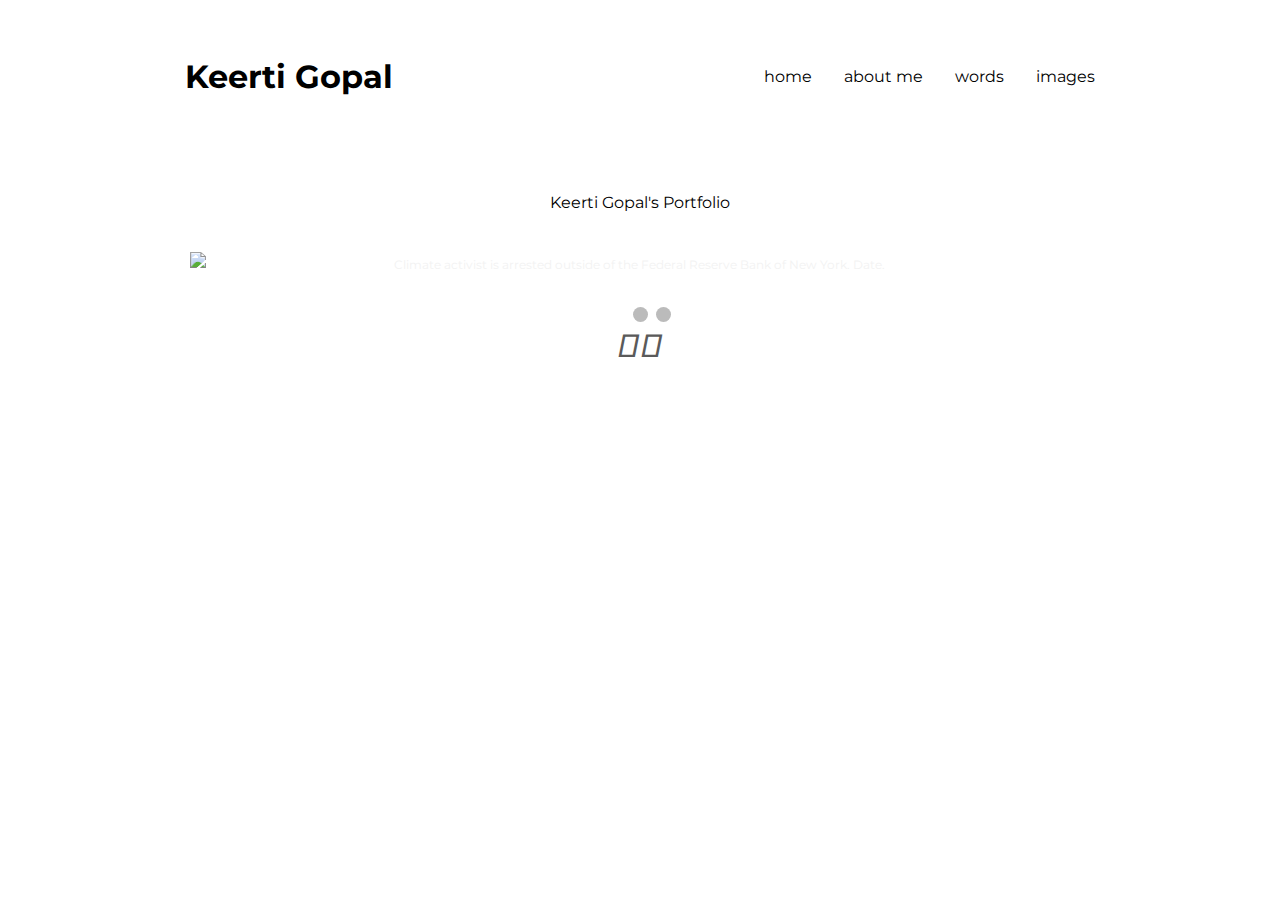
==== index.html @ d0286de7 "portfolio" ====
<!DOCTYPE html>
<html lang="en">
<head>
    <meta charset="UTF-8">
    <meta name="viewport" content="width=device-width, initial-scale=1.0">
    <title>Keerti's Portfolio</title>
    <link rel="stylesheet" href="style.css">
    <link rel="stylesheet" href="mediaqueries.css">
    <link rel="stylesheet" href="https://cdnjs.cloudflare.com/ajax/libs/font-awesome/4.7.0/css/font-awesome.min.css">
    <script src="https://kit.fontawesome.com/c2171a0783.js" crossorigin="anonymous"></script>
</head>
<body>
    <!-- MENU NAVIGATION -->
    <!-- DESKTOP MENU -->
    <nav id="desktop-nav">
      <a class="logo link" href="index.html">Keerti Gopal</a>
        <div>
            <ul class = "nav-links">
                <li><a class='active' href="index.html"> home </a></li>
                <li><a class='active' href="aboutme.html"> about me </a></li>
                <li><a class='active' href="words.html"> words </a></li>
                <li><a class='active' href="images.html"> images </a></li>
            </ul>
        </div>
    </nav>
    <!-- MOBILE MENU -->
    <nav id= "hamburger-nav">
        <div class = "logo"> Keerti Gopal</div>
        <div class = "hamburger-menu">
            <div class = "hamburger-icon" onclick = "toggleMenu()">
                <span></span>
                <span></span>
                <span></span>
            </div>
            <div>
                <ul class = "menu-links">
                  <li><a class='active' href="index.html" onclick = "toggleMenu()"> home </a></li>
                  <li><a class='active' href="aboutme.html" onclick = "toggleMenu()"> about me </a></li>
                    <li><a class='active' href="words.html" onclick = "toggleMenu()"> words </a></li>
                    <li><a class='active' href="images.html" onclick = "toggleMenu()"> images </a></li>
            </div> 
        </div>
    </nav>
    <div class = "bio"> Keerti Gopal's Portfolio
    </div>
    
    <!-- Slideshow container -->
<div class="slideshow-container">

    <!-- Full-width images with number and caption text -->
    <div class="mySlides fade">
      <!--<div class="numbertext">1 / 3</div>-->
      <img src="assets/scenes/shiva.jpg" style="width:90%" class="center">
      <div class="text">Climate activist is arrested outside of the Federal Reserve Bank of New York. Date.</div>
    </div>
  
    <div class="mySlides fade">
      <img src="assets/scenes/hamptons.jpeg" style="width:90%" class="center">
      <div class="text">Paris holds her dog</div>
    </div>
  
    <div class="mySlides fade">
      <img src="assets/portraits/haohao.jpg" style="width:90%" class="center">
      <div class="text">Hao Hao at his pizza shop</div>
    </div>
  
    <!-- Next and previous buttons -->
    <a class="prev" onclick="plusSlides(-1)">&#10094;</a>
    <a class="next" onclick="plusSlides(1)">&#10095;</a>
  </div>
  <br>
  
  <!-- The dots/circles -->
  <div style="text-align:center">
    <span class="dot" onclick="currentSlide(1)"></span>
    <span class="dot" onclick="currentSlide(2)"></span>
    <span class="dot" onclick="currentSlide(3)"></span>
  </div>


    <script src="script.js"></script>

<!-- social links -->
<div class = "icons"> 
  <a class = "socialIcons" target = "blank" href='https://twitter.com/keerti_gopal' ><i class="fab fa-twitter" style="font-size: 2em; color: rgb(90, 90, 90);"></i></a>
  <a class = "socialIcons" target = "blank" href='https://www.instagram.com/keertiphotos/?hl=en'><i class='fab fa-instagram' style="font-size: 2em; color: rgb(90, 90, 90);"></i></a>
  <span >
</div>

</body>
</html>
---- style.css ----
/* GENERAL SITE STYLE */
@import url('https://fonts.googleapis.com/css2?family=Montserrat:ital,wght@0,400;0,500;1,200;1,300&display=swap');

* {
  margin: 0;
  padding: 0;  
}

body {
    font-family: 'Montserrat', sans-serif;
}

html {
    scroll-behavior: smooth;
}

p {
    color: rgb (85, 85, 85);
    background-color: white;
}

img {
    padding-top: 20px;
    align-items: center;
    size-adjust:20px ;
}

.center {
    display: block;
    margin-left: auto;
    margin-right: auto;
    width: 50%;
    padding-right: 0%;
    text-align: center;
  }

.link {
    font-weight: bold;
    text-align: center;
}

.h2 {
    font-size: 1.5rem;
    text-align: center;
}

.caption {
    text-align: center;
}

/* TRANSITION */

a, 
.btn {
    transition: all 300ms ease;
}


/* DESKTOP NAV */

nav,
.nav-links {
    display: flex;
    background-color: white;
}

nav {
    justify-content: space-around;
    align-items: center;
    height: 17vh;
}

.nav-links {
    gap: 2rem;
    list-style: none;
    font-size: 1rem;
}

a {
    color: black;
    text-decoration: none;
    text-decoration-color: white;
    background-color: white;
}

a:hover {
    color:dimgray;
    text-decoration: underline;
    text-underline-offset: .2rem;
    text-decoration-color: rgb (181, 181, 181);
    opacity: 0.5;
        :has(.img) {
            background-color: grey;
        }
            
}

.logo {
    font-size: 2rem;
}

.logo:hover {
    cursor: default;
}


/* HAMBURGER MENU */

#hamburger-nav {
    display: none;
}

.hamburger-menu {
    position: relative;
    display: inline-block;
}

.hamburger-icon {
    display: flex;
    flex-direction: column;
    justify-content: space-between;
    height: 24px;
    width: 30px;
    cursor: pointer;
}

.hamburger-icon span {
    width: 100%;
    height: 2px;
    background-color: black;
    transition: all 0.3 ease-in-out;
}

.menu-links {
    position: absolute;
    top: 100%;
    right: 0;
    background-color: white;
    width: fit-content;
    max-height: 0;
    overflow: hidden;
    transition: all 0.3 ease-in-out;
}

.menu-links a{
    display: block;
    padding: 10px;
    text-align: center;
    font-size: 1.5rem;
    color: black;
    text-decoration: none;
    transition: all 0.3 ease-in-out;
}

.menu-links li {
    list-style: none;
}

.menu-links-open {
    max-height: 300px;
}

.hamburger-icon.open span:first-child {
    transform: rotate (45deg) translate (10px, 5px);
}

.hamburger-icon.open span:nth-child(2) {
    opacity: 0;
}

.hamburger-icon.open span:last-child {
    transform: rotate (-45deg) translate (10px, -5px);
}

.hamburger-icon.open span:first-child {
    transform: none;
}

.hamburger-icon.open span:nth-child(2) {
    opacity: 1;
}

.hamburger-icon.open span:last-child {
    transform: none;
}

/* BIO TEXT */

.bio {
    padding-left: 40px;
    padding-right: 40px;
    padding-top: 40px;
    text-align: center;
    font-size: 1rem;
    color: black;
    text-decoration: none;
    transition: all 0.3 ease-in-out;
}

/* HOMEPAGE SLIDESHOW */

* {box-sizing:border-box}

/* Slideshow container */
.slideshow-container {
  max-width: 1000px;
  position: relative;
  margin: auto;
  padding-top: 20px;
  padding-bottom: 20px;
}

/* Hide the images by default */
.mySlides {
  display: none;
}

/* Next & previous buttons */
.prev, .next {
  cursor: pointer;
  position:absolute;
  top: 50%;
  width: auto;
  margin-top: -22px;
  padding: 16px;
  color: white;
  font-weight: bold;
  font-size: 18px;
  transition: 0.6s ease;
  border-radius: 0 3px 3px 0;
  user-select: none;
}

/* Position the "next button" to the right */
.next {
  right: 0;
  border-radius: 3px 0 0 3px;
}

/* On hover, add a black background color with a little bit see-through */
.prev:hover, .next:hover {
  background-color: rgba(0,0,0,0.8);
}

/* Caption text */
.text {
  color: #f2f2f2;
  font-size: 15px;
  padding: 8px 12px;
  position: absolute;
  bottom: 8px;
  width: 100%;
  text-align: center;
}


/* The dots/bullets/indicators */
.dot {
  cursor: pointer;
  height: 15px;
  width: 15px;
  margin: 0 2px;
  background-color: #bbb;
  border-radius: 50%;
  display: inline-block;
  transition: background-color 0.6s ease;
}

.active, .dot:hover {
  background-color: white;
}

/* Fading animation */
.fade {
  animation-name: fade;
  animation-duration: 1.8s;
}

@keyframes fade {
  from {opacity: .4}
  to {opacity: 1}
}

/* Social Media Links*/
.social a{
    font-size: 30px;
    color: #F4FFFE;
    border-style: groove;
    border-color: grey;
    padding: 10px;
    margin: 10px;
    border-radius: 6px;
   /* display: inline-block*/
  }  

  .container {
    align-items: left ;
    justify-content: left ;
  }
  
  .img {
    max-width: 20%;
    max-height:25%;
    float: left;
    padding-top:15%; 
    padding-left:0%;
  }
  
  .text {
    font-size: 12px;
    padding-left: 10px;
    padding-top: 10px;
  }

  .icons{
      text-align: center;
      position: relative;
      width: 100%;
      }

  .socialIcons img {
              height: 50px;
              width: 50px;
              opacity: 0.4;
              filter: alpha(opacity=40);
              margin-right: 10px;
          }
          .icons img {
              position: relative;
              display: inline;
              margin-right: 0 auto;
              margin-left: 0 auto;
          }

          .socialIcons img:hover {
              opacity:.5;
          }
    .fa {
        padding: 20px;
        font-size: 30px;
        width: 30px;
        text-align: center;
        text-decoration: none;
        border-radius: 50%;
    }

/* PHOTO PAGE */

/* Three image containers (use 25% for four, and 50% for two, etc) */
.column {
    float: left;
    width: 33.33%;
    padding: 5px;
  }
  
  /* Clear floats after image containers */
  .row::after {
    content: "";
    clear: both;
    display: table;
  }
---- mediaqueries.css ----
@media screen and (max-width: 1200px) {
    #desktop-nav {
        display: none;
    }
    #hamburger-nav {
        display: flex;
    }
    #img {
        width: 50%;
        padding-top: 20px;
        position: center;
    }
}
/* Responsive layout - makes the three columns stack on top of each other instead of next to each other */
@media screen and (max-width: 500px) {
    .column {
      width: 100%;
    }
  }
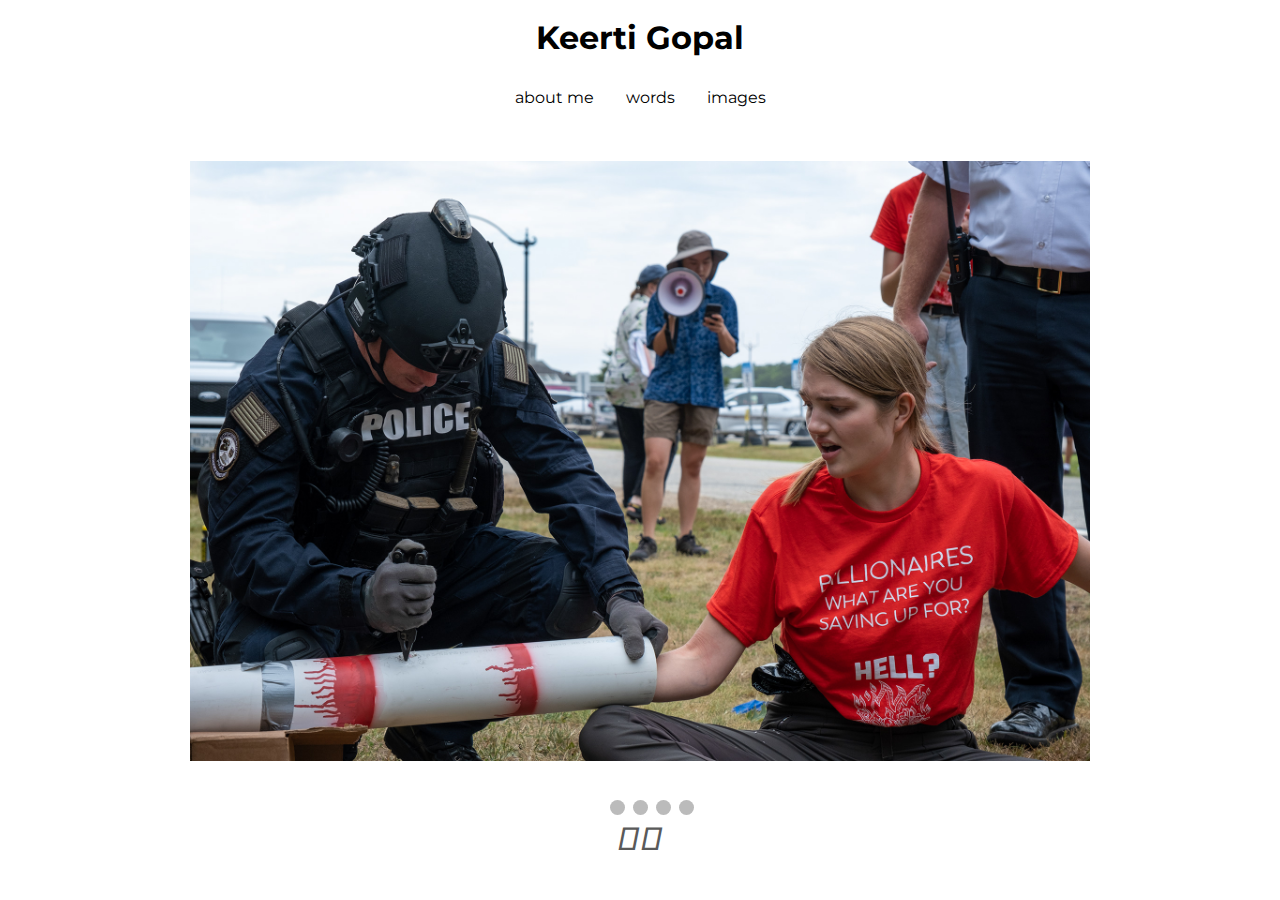
==== commit b6c18b26: "portfolio changes" ====
--- a/index.html
+++ b/index.html
@@ -10,60 +10,59 @@
     <script src="https://kit.fontawesome.com/c2171a0783.js" crossorigin="anonymous"></script>
 </head>
 <body>
-    <!-- MENU NAVIGATION -->
-    <!-- DESKTOP MENU -->
-    <nav id="desktop-nav">
-      <a class="logo link" href="index.html">Keerti Gopal</a>
-        <div>
-            <ul class = "nav-links">
-                <li><a class='active' href="index.html"> home </a></li>
-                <li><a class='active' href="aboutme.html"> about me </a></li>
-                <li><a class='active' href="words.html"> words </a></li>
-                <li><a class='active' href="images.html"> images </a></li>
-            </ul>
-        </div>
-    </nav>
+  <!-- HEADER ALL PAGES -->
+  <a class="logo link center" href="index.html">Keerti Gopal</a>
+  <!-- DESKTOP MENU -->
+  <nav id="desktop-nav">
+    <div>
+    <ul class = "nav-links">
+    <li><a href="aboutme.html"> about me </a></li>
+    <li><a href="words.html"> words </a></li>
+    <li><a href="images.html"> images </a></li>
+    </ul>
+    </div>  
+  </nav>
     <!-- MOBILE MENU -->
-    <nav id= "hamburger-nav">
-        <div class = "logo"> Keerti Gopal</div>
-        <div class = "hamburger-menu">
-            <div class = "hamburger-icon" onclick = "toggleMenu()">
-                <span></span>
-                <span></span>
-                <span></span>
-            </div>
-            <div>
-                <ul class = "menu-links">
-                  <li><a class='active' href="index.html" onclick = "toggleMenu()"> home </a></li>
-                  <li><a class='active' href="aboutme.html" onclick = "toggleMenu()"> about me </a></li>
-                    <li><a class='active' href="words.html" onclick = "toggleMenu()"> words </a></li>
-                    <li><a class='active' href="images.html" onclick = "toggleMenu()"> images </a></li>
-            </div> 
-        </div>
-    </nav>
-    <div class = "bio"> Keerti Gopal's Portfolio
+  <nav id="mobile-nav">
+    <div>
+      <ul class = "nav-links">
+        <li><a href="aboutme.html"> about me </a></li>
+        <li><a href="words.html"> words </a></li>
+        <li><a href="images.html"> images </a></li>
+      </ul>
     </div>
+  </nav>
+  <!-- HEADER ALL PAGES FINISHED -->
+
+    <!-- Slideshow container -->
+    <div class="slideshow-container">
+
+      <!-- Full-width images with number and caption text -->
+      <div class="mySlides fade">
+        <img src="assets/scenes/hamptons.jpeg" style="width:90%" class="center">
+        <div class="text"></div>
+      </div>
     
-    <!-- Slideshow container -->
-<div class="slideshow-container">
+      <div class="mySlides fade">
+        <img src="assets/scenes/shiva.jpg" style="width:90%" class="center">
+        <div class="text"></div>
+      </div>
+    
+      <div class="mySlides fade">
+        <img src="assets/scenes/streetart.jpeg" style="width:90%" class="center">
+        <div class="text"></div>
+      </div>
 
-    <!-- Full-width images with number and caption text -->
-    <div class="mySlides fade">
-      <!--<div class="numbertext">1 / 3</div>-->
-      <img src="assets/scenes/shiva.jpg" style="width:90%" class="center">
-      <div class="text">Climate activist is arrested outside of the Federal Reserve Bank of New York. Date.</div>
+      <div class="mySlides fade">
+        <img src="assets/scenes/hike.jpeg" style="width:90%" class="center">
+        <div class="text"></div>
+      </div>
+    
+      <div class="mySlides fade">
+        <img src="assets/portraits/siaoken.jpeg" style="width:90%" class="center">
+        <div class="text"></div>
     </div>
-  
-    <div class="mySlides fade">
-      <img src="assets/scenes/hamptons.jpeg" style="width:90%" class="center">
-      <div class="text">Paris holds her dog</div>
-    </div>
-  
-    <div class="mySlides fade">
-      <img src="assets/portraits/haohao.jpg" style="width:90%" class="center">
-      <div class="text">Hao Hao at his pizza shop</div>
-    </div>
-  
+
     <!-- Next and previous buttons -->
     <a class="prev" onclick="plusSlides(-1)">&#10094;</a>
     <a class="next" onclick="plusSlides(1)">&#10095;</a>
@@ -75,17 +74,21 @@
     <span class="dot" onclick="currentSlide(1)"></span>
     <span class="dot" onclick="currentSlide(2)"></span>
     <span class="dot" onclick="currentSlide(3)"></span>
+    <span class="dot" onclick="currentSlide(4)"></span>
+    <span class="dot" onclick="currentSlide(5)"></span>
   </div>
 
 
-    <script src="script.js"></script>
 
-<!-- social links -->
-<div class = "icons"> 
-  <a class = "socialIcons" target = "blank" href='https://twitter.com/keerti_gopal' ><i class="fab fa-twitter" style="font-size: 2em; color: rgb(90, 90, 90);"></i></a>
-  <a class = "socialIcons" target = "blank" href='https://www.instagram.com/keertiphotos/?hl=en'><i class='fab fa-instagram' style="font-size: 2em; color: rgb(90, 90, 90);"></i></a>
-  <span >
-</div>
+
+  <!-- social links -->
+  <div class = "icons"> 
+    <a class = "socialIcons" target = "blank" href='https://twitter.com/keerti_gopal' ><i class="fab fa-twitter" style="font-size: 2em; color: rgb(90, 90, 90);"></i></a>
+    <a class = "socialIcons" target = "blank" href='https://www.instagram.com/keertiphotos/?hl=en'><i class='fab fa-instagram' style="font-size: 2em; color: rgb(90, 90, 90);"></i></a>
+    <span >
+  </div>
+
+  <script src="script.js"></script>
 
 </body>
 </html>
--- a/style.css
+++ b/style.css
@@ -42,6 +42,8 @@
 .h2 {
     font-size: 1.5rem;
     text-align: center;
+    padding-top: 2rem;
+    padding-bottom: 2rem;
 }
 
 .caption {
@@ -58,7 +60,7 @@
 
 /* DESKTOP NAV */
 
-nav,
+nav, 
 .nav-links {
     display: flex;
     background-color: white;
@@ -67,7 +69,7 @@
 nav {
     justify-content: space-around;
     align-items: center;
-    height: 17vh;
+    height: 9vh;
 }
 
 .nav-links {
@@ -97,6 +99,9 @@
 
 .logo {
     font-size: 2rem;
+    text-align: center;
+    padding-top: 2vh;
+    padding-bottom: 0;
 }
 
 .logo:hover {
@@ -104,9 +109,9 @@
 }
 
 
-/* HAMBURGER MENU */
-
-#hamburger-nav {
+/* MOBILE MENU */
+
+#mobile-nav {
     display: none;
 }
 
@@ -156,7 +161,7 @@
     list-style: none;
 }
 
-.menu-links-open {
+.menu-links.open {
     max-height: 300px;
 }
 
@@ -172,15 +177,15 @@
     transform: rotate (-45deg) translate (10px, -5px);
 }
 
-.hamburger-icon.open span:first-child {
+.hamburger-icon span:first-child {
     transform: none;
 }
 
-.hamburger-icon.open span:nth-child(2) {
+.hamburger-icon span:nth-child(2) {
     opacity: 1;
 }
 
-.hamburger-icon.open span:last-child {
+.hamburger-icon span:last-child {
     transform: none;
 }
 
@@ -206,7 +211,7 @@
   max-width: 1000px;
   position: relative;
   margin: auto;
-  padding-top: 20px;
+  padding-top: 3px;
   padding-bottom: 20px;
 }
 
--- a/mediaqueries.css
+++ b/mediaqueries.css
@@ -1,14 +1,9 @@
-@media screen and (max-width: 1200px) {
+@media screen and (max-width: 800px) {
     #desktop-nav {
         display: none;
     }
-    #hamburger-nav {
+    #mobile-nav {
         display: flex;
-    }
-    #img {
-        width: 50%;
-        padding-top: 20px;
-        position: center;
     }
 }
 /* Responsive layout - makes the three columns stack on top of each other instead of next to each other */
